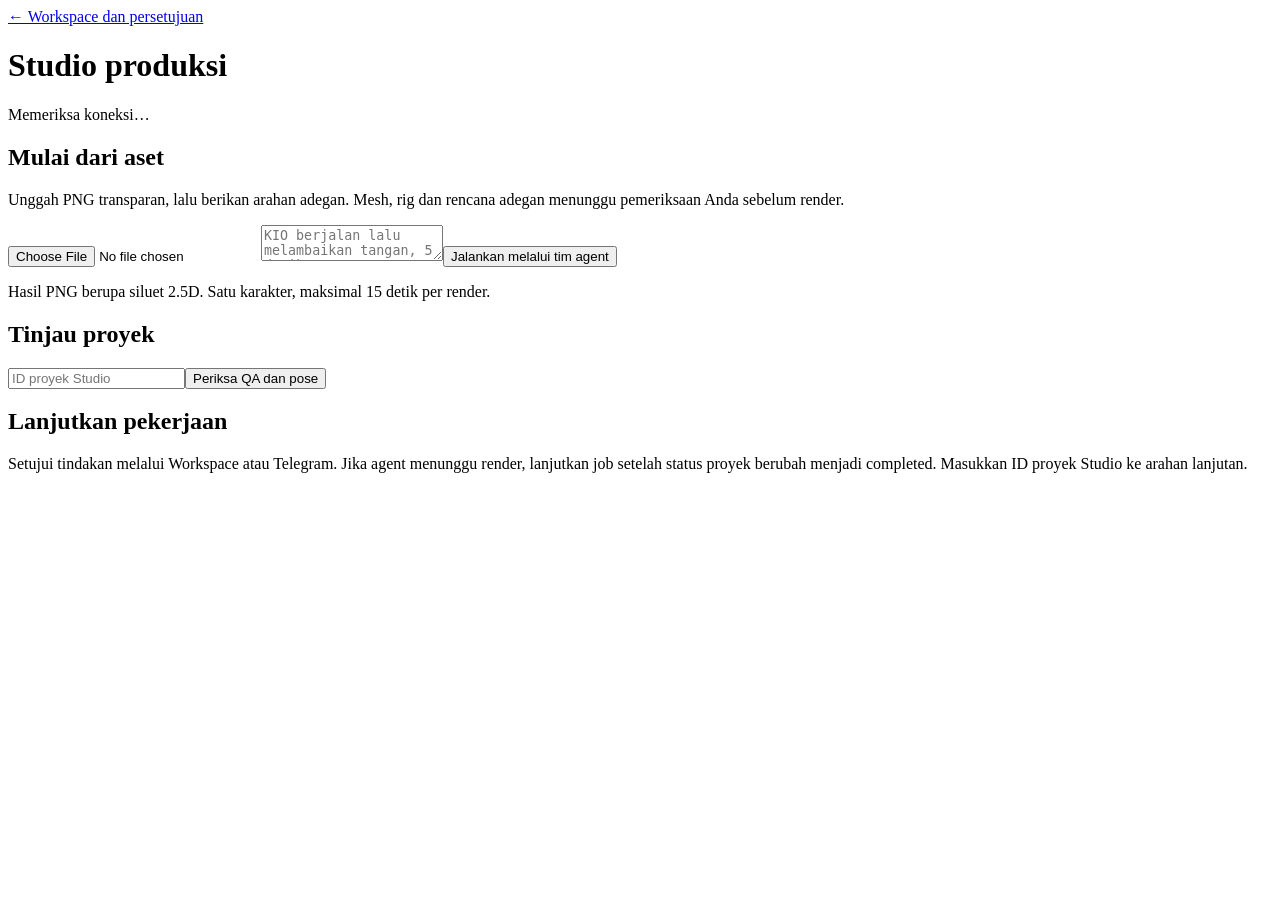
==== cloudbrowser/static/studio.html @ d12fbdb9 "feat: integrate Studio Godot with Cloudbrowser A2A and fix clean installs Preserve browser/Telegram " ====
<!doctype html>
<html lang="id"><head><meta charset="utf-8"><meta name="viewport" content="width=device-width,initial-scale=1"><title>Cloudbrowser Studio</title><link rel="stylesheet" href="/static/style.css"><script src="/static/studio.js" defer></script></head>
<body><main class="padded"><a href="/">← Workspace dan persetujuan</a><h1>Studio produksi</h1><p id="connection">Memeriksa koneksi…</p>
<section class="panel padded"><h2>Mulai dari aset</h2><p>Unggah PNG transparan, lalu berikan arahan adegan. Mesh, rig dan rencana adegan menunggu pemeriksaan Anda sebelum render.</p><form id="create"><input id="png" type="file" accept="image/png" required><textarea id="prompt" maxlength="1200" required placeholder="KIO berjalan lalu melambaikan tangan, 5 detik"></textarea><button>Jalankan melalui tim agent</button></form><p>Hasil PNG berupa siluet 2.5D. Satu karakter, maksimal 15 detik per render.</p></section>
<section class="panel padded"><h2>Tinjau proyek</h2><form id="inspect"><input id="project" aria-label="Studio project ID" placeholder="ID proyek Studio" pattern="[a-f0-9]{32}" required><button>Periksa QA dan pose</button></form><pre id="qa"></pre><div id="poses"></div><a id="manifest" hidden>Lihat manifest adegan</a><video id="video" controls hidden></video></section>
<section class="panel padded"><h2>Lanjutkan pekerjaan</h2><p>Setujui tindakan melalui Workspace atau Telegram. Jika agent menunggu render, lanjutkan job setelah status proyek berubah menjadi completed. Masukkan ID proyek Studio ke arahan lanjutan.</p><pre id="result"></pre></section></main></body></html>
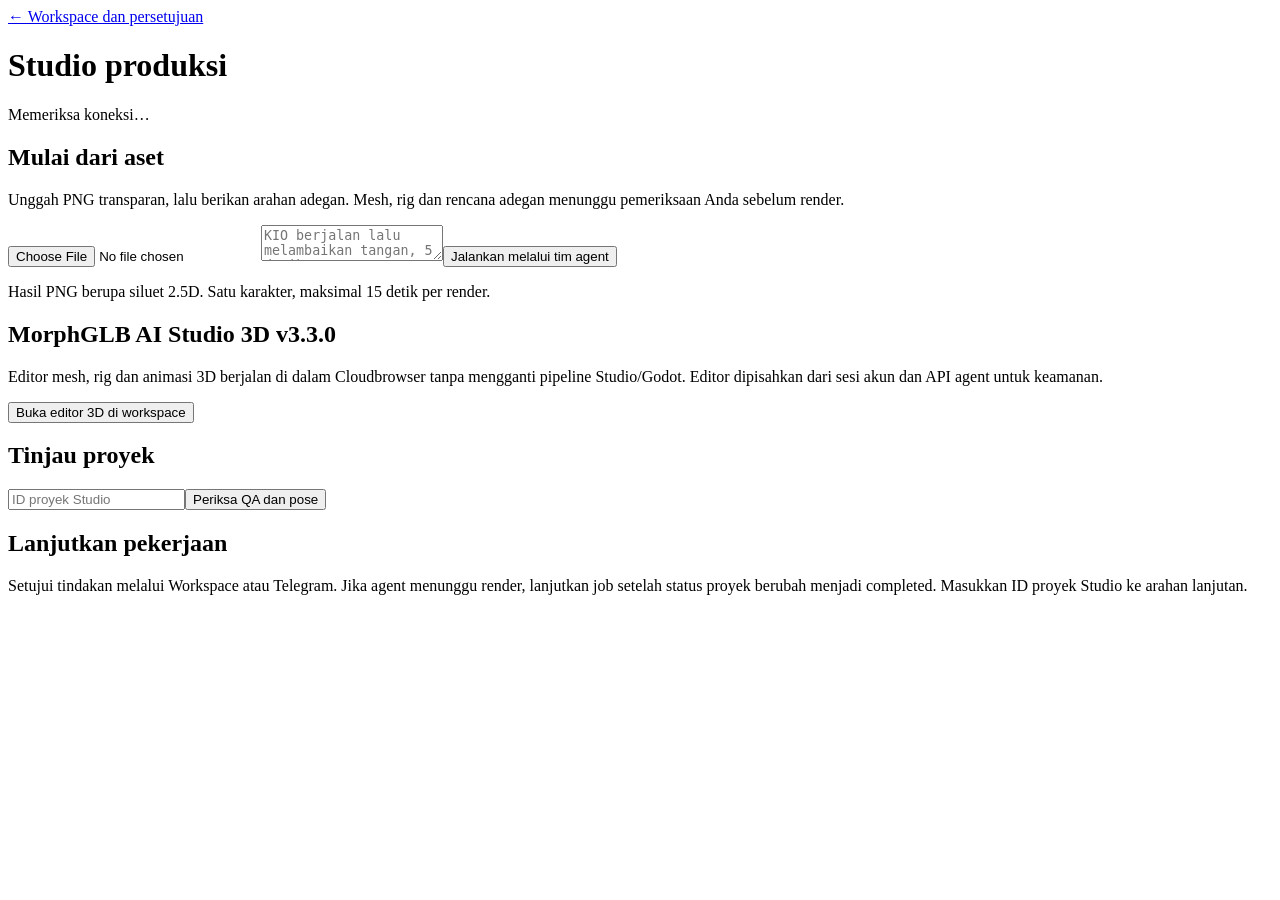
==== commit a1dc4ad6: "feat(studio): embed isolated MorphGLB editor and asset transfer controls" ====
--- a/cloudbrowser/static/studio.html
+++ b/cloudbrowser/static/studio.html
@@ -1,6 +1,24 @@
 <!doctype html>
-<html lang="id"><head><meta charset="utf-8"><meta name="viewport" content="width=device-width,initial-scale=1"><title>Cloudbrowser Studio</title><link rel="stylesheet" href="/static/style.css"><script src="/static/studio.js" defer></script></head>
+<html lang="id"><head><meta charset="utf-8"><meta name="viewport" content="width=device-width,initial-scale=1"><title>Cloudbrowser Studio</title><link rel="stylesheet" href="/static/style.css"><script src="/static/studio.js" defer></script><script src="/static/morphglb-bridge.js" defer></script></head>
 <body><main class="padded"><a href="/">← Workspace dan persetujuan</a><h1>Studio produksi</h1><p id="connection">Memeriksa koneksi…</p>
 <section class="panel padded"><h2>Mulai dari aset</h2><p>Unggah PNG transparan, lalu berikan arahan adegan. Mesh, rig dan rencana adegan menunggu pemeriksaan Anda sebelum render.</p><form id="create"><input id="png" type="file" accept="image/png" required><textarea id="prompt" maxlength="1200" required placeholder="KIO berjalan lalu melambaikan tangan, 5 detik"></textarea><button>Jalankan melalui tim agent</button></form><p>Hasil PNG berupa siluet 2.5D. Satu karakter, maksimal 15 detik per render.</p></section>
+<section class="panel padded"><h2>MorphGLB AI Studio 3D v3.3.0</h2>
+<p>Editor mesh, rig dan animasi 3D berjalan di dalam Cloudbrowser tanpa mengganti pipeline Studio/Godot. Editor dipisahkan dari sesi akun dan API agent untuk keamanan.</p>
+<button id="morphglb-open" type="button" aria-controls="morphglb-panel" aria-expanded="false">Buka editor 3D di workspace</button>
+<div id="morphglb-panel" hidden>
+  <p class="small muted">Mode lokal: export GLB/PNG/JSON melalui tombol editor; layanan AI opsional di dalam HTML belum terhubung langsung dengan API Cloudbrowser. File dapat ditransfer ke katalog di bawah.</p>
+  <iframe id="morphglb-frame" class="morphglb-frame" title="MorphGLB AI Studio — 3D editor" sandbox="allow-scripts allow-downloads" src="about:blank" referrerpolicy="no-referrer" loading="lazy"></iframe>
+  <h3>Kirim hasil editor ke Cloudbrowser</h3>
+  <p>Setelah ekspor, pilih file hasilnya. GLB didaftarkan sebagai aset, bukan otomatis di-render oleh Godot. Pipeline Studio/Godot saat ini menerima PNG.</p>
+  <form id="morphglb-transfer">
+    <label for="morphglb-file">File hasil ekspor (PNG maksimal 12 MB, GLB 50 MB, JSON 2 MB)</label>
+    <input id="morphglb-file" name="file" type="file" accept=".png,.glb,.json" required>
+    <label for="morphglb-prompt">Arahan untuk agent (bila PNG dikirim ke Studio)</label>
+    <textarea id="morphglb-prompt" maxlength="1200" placeholder="Contoh: KIO berjalan, berbalik dan melambaikan tangan selama 5 detik"></textarea>
+    <label><input id="morphglb-enqueue" type="checkbox"> Buat job A2A Studio/Godot setelah unggah PNG (butuh persetujuan pemilik)</label>
+    <button id="morphglb-upload" type="submit">Impor aset ke Cloudbrowser</button>
+  </form>
+  <p id="morphglb-transfer-result" role="status" aria-live="polite"></p>
+</div></section>
 <section class="panel padded"><h2>Tinjau proyek</h2><form id="inspect"><input id="project" aria-label="Studio project ID" placeholder="ID proyek Studio" pattern="[a-f0-9]{32}" required><button>Periksa QA dan pose</button></form><pre id="qa"></pre><div id="poses"></div><a id="manifest" hidden>Lihat manifest adegan</a><video id="video" controls hidden></video></section>
 <section class="panel padded"><h2>Lanjutkan pekerjaan</h2><p>Setujui tindakan melalui Workspace atau Telegram. Jika agent menunggu render, lanjutkan job setelah status proyek berubah menjadi completed. Masukkan ID proyek Studio ke arahan lanjutan.</p><pre id="result"></pre></section></main></body></html>
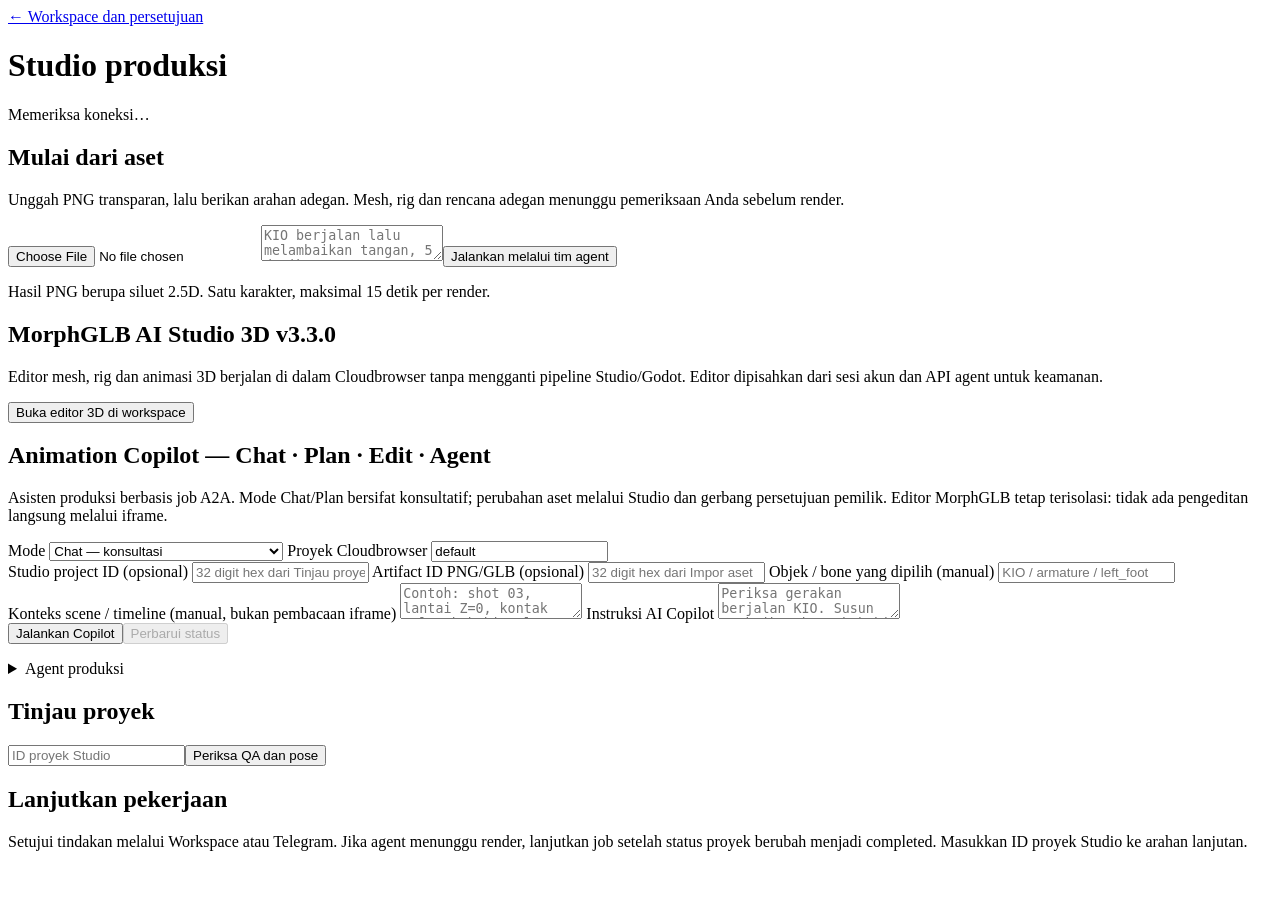
==== commit b6fe4111: "feat(studio): add Animation Copilot interface with modes, explicit scene context and approval-aware " ====
--- a/cloudbrowser/static/studio.html
+++ b/cloudbrowser/static/studio.html
@@ -1,5 +1,5 @@
 <!doctype html>
-<html lang="id"><head><meta charset="utf-8"><meta name="viewport" content="width=device-width,initial-scale=1"><title>Cloudbrowser Studio</title><link rel="stylesheet" href="/static/style.css"><script src="/static/studio.js" defer></script><script src="/static/morphglb-bridge.js" defer></script></head>
+<html lang="id"><head><meta charset="utf-8"><meta name="viewport" content="width=device-width,initial-scale=1"><title>Cloudbrowser Studio</title><link rel="stylesheet" href="/static/style.css"><link rel="stylesheet" href="/static/copilot.css"><script src="/static/studio.js" defer></script><script src="/static/morphglb-bridge.js" defer></script><script src="/static/copilot.js" defer></script></head>
 <body><main class="padded"><a href="/">← Workspace dan persetujuan</a><h1>Studio produksi</h1><p id="connection">Memeriksa koneksi…</p>
 <section class="panel padded"><h2>Mulai dari aset</h2><p>Unggah PNG transparan, lalu berikan arahan adegan. Mesh, rig dan rencana adegan menunggu pemeriksaan Anda sebelum render.</p><form id="create"><input id="png" type="file" accept="image/png" required><textarea id="prompt" maxlength="1200" required placeholder="KIO berjalan lalu melambaikan tangan, 5 detik"></textarea><button>Jalankan melalui tim agent</button></form><p>Hasil PNG berupa siluet 2.5D. Satu karakter, maksimal 15 detik per render.</p></section>
 <section class="panel padded"><h2>MorphGLB AI Studio 3D v3.3.0</h2>
@@ -9,16 +9,44 @@
   <p class="small muted">Mode lokal: export GLB/PNG/JSON melalui tombol editor; layanan AI opsional di dalam HTML belum terhubung langsung dengan API Cloudbrowser. File dapat ditransfer ke katalog di bawah.</p>
   <iframe id="morphglb-frame" class="morphglb-frame" title="MorphGLB AI Studio — 3D editor" sandbox="allow-scripts allow-downloads" src="about:blank" referrerpolicy="no-referrer" loading="lazy"></iframe>
   <h3>Kirim hasil editor ke Cloudbrowser</h3>
-  <p>Setelah ekspor, pilih file hasilnya. GLB didaftarkan sebagai aset, bukan otomatis di-render oleh Godot. Pipeline Studio/Godot saat ini menerima PNG.</p>
+  <p>Setelah ekspor, pilih file hasilnya. GLB tervalidasi dapat memasuki pipeline Studio/Godot melalui persetujuan mesh, rig dan manifest. GLB rigged harus memiliki bone yang kompatibel; kualitas visual tetap perlu pemeriksaan manusia.</p>
   <form id="morphglb-transfer">
     <label for="morphglb-file">File hasil ekspor (PNG maksimal 12 MB, GLB 50 MB, JSON 2 MB)</label>
     <input id="morphglb-file" name="file" type="file" accept=".png,.glb,.json" required>
     <label for="morphglb-prompt">Arahan untuk agent (bila PNG dikirim ke Studio)</label>
     <textarea id="morphglb-prompt" maxlength="1200" placeholder="Contoh: KIO berjalan, berbalik dan melambaikan tangan selama 5 detik"></textarea>
-    <label><input id="morphglb-enqueue" type="checkbox"> Buat job A2A Studio/Godot setelah unggah PNG (butuh persetujuan pemilik)</label>
+    <label><input id="morphglb-enqueue" type="checkbox"> Buat job A2A Studio/Godot setelah unggah PNG atau GLB (butuh persetujuan pemilik)</label>
     <button id="morphglb-upload" type="submit">Impor aset ke Cloudbrowser</button>
   </form>
   <p id="morphglb-transfer-result" role="status" aria-live="polite"></p>
 </div></section>
+<section class="panel padded copilot-shell" aria-labelledby="copilot-heading">
+<h2 id="copilot-heading">Animation Copilot — Chat · Plan · Edit · Agent</h2>
+<p class="small muted">Asisten produksi berbasis job A2A. Mode Chat/Plan bersifat konsultatif; perubahan aset melalui Studio dan gerbang persetujuan pemilik. Editor MorphGLB tetap terisolasi: tidak ada pengeditan langsung melalui iframe.</p>
+<form id="copilot-form">
+<div class="copilot-row">
+<label for="copilot-mode">Mode
+<select id="copilot-mode"><option value="chat">Chat — konsultasi</option><option value="plan">Plan — rencana produksi</option><option value="edit">Edit — perubahan Studio terdukung</option><option value="agent">Agent — workflow multi-agent</option></select></label>
+<label for="copilot-project">Proyek Cloudbrowser
+<input id="copilot-project" pattern="[a-z][a-z0-9_-]{0,39}" maxlength="40" required value="default"></label>
+</div>
+<div class="copilot-row">
+<label for="copilot-studio">Studio project ID (opsional)
+<input id="copilot-studio" pattern="[a-f0-9]{32}" maxlength="32" placeholder="32 digit hex dari Tinjau proyek"></label>
+<label for="copilot-artifact">Artifact ID PNG/GLB (opsional)
+<input id="copilot-artifact" pattern="[a-f0-9]{32}" maxlength="32" placeholder="32 digit hex dari Impor aset"></label>
+<label for="copilot-target">Objek / bone yang dipilih (manual)
+<input id="copilot-target" maxlength="70" placeholder="KIO / armature / left_foot"></label>
+</div>
+<label for="copilot-notes">Konteks scene / timeline (manual, bukan pembacaan iframe)</label>
+<textarea id="copilot-notes" maxlength="2000" rows="2" placeholder="Contoh: shot 03, lantai Z=0, kontak telapak kaki selama walk cycle 24 FPS."></textarea>
+<label for="copilot-prompt">Instruksi AI Copilot</label>
+<textarea id="copilot-prompt" maxlength="1800" minlength="3" required placeholder="Periksa gerakan berjalan KIO. Susun perbaikan kontak kaki dan root motion; jangan jalankan render sampai QA dan persetujuan."></textarea>
+<div class="copilot-actions"><button class="primary" id="copilot-run" type="submit">Jalankan Copilot</button><button id="copilot-refresh" type="button" disabled>Perbarui status</button></div>
+</form>
+<p id="copilot-status" role="status" aria-live="polite"></p>
+<details><summary>Agent produksi</summary><ul id="copilot-agents"></ul></details>
+<div id="copilot-job" hidden><strong>Job: <span id="copilot-job-id"></span></strong> <a id="copilot-workspace" href="/">Buka workspace / approval</a><pre id="copilot-output"></pre></div>
+</section>
 <section class="panel padded"><h2>Tinjau proyek</h2><form id="inspect"><input id="project" aria-label="Studio project ID" placeholder="ID proyek Studio" pattern="[a-f0-9]{32}" required><button>Periksa QA dan pose</button></form><pre id="qa"></pre><div id="poses"></div><a id="manifest" hidden>Lihat manifest adegan</a><video id="video" controls hidden></video></section>
 <section class="panel padded"><h2>Lanjutkan pekerjaan</h2><p>Setujui tindakan melalui Workspace atau Telegram. Jika agent menunggu render, lanjutkan job setelah status proyek berubah menjadi completed. Masukkan ID proyek Studio ke arahan lanjutan.</p><pre id="result"></pre></section></main></body></html>
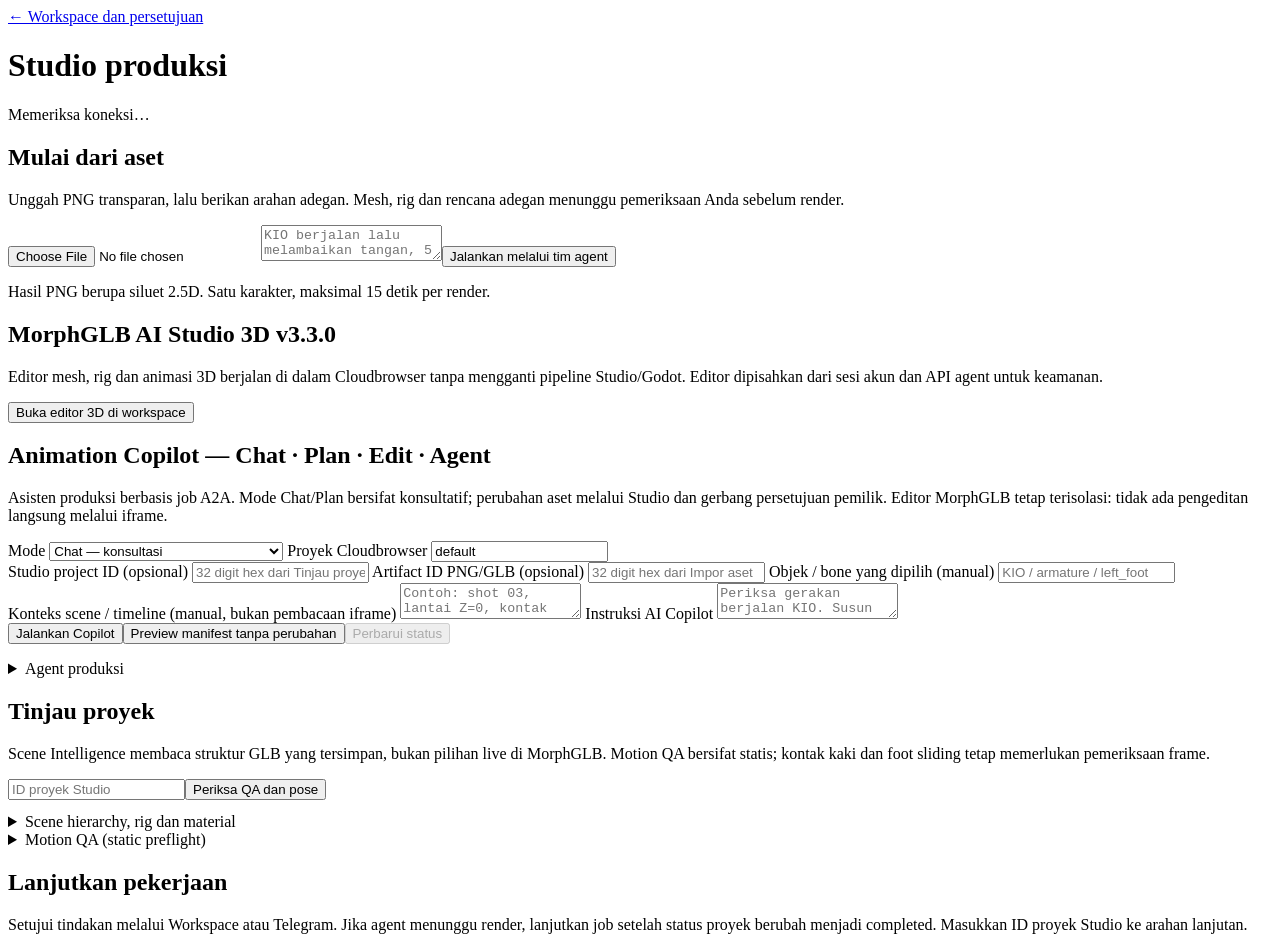
==== commit 476a0ab2: "feat(ui): render scene hierarchy, static motion QA and nonmutating manifest preview in Studio" ====
--- a/cloudbrowser/static/studio.html
+++ b/cloudbrowser/static/studio.html
@@ -42,11 +42,11 @@
 <textarea id="copilot-notes" maxlength="2000" rows="2" placeholder="Contoh: shot 03, lantai Z=0, kontak telapak kaki selama walk cycle 24 FPS."></textarea>
 <label for="copilot-prompt">Instruksi AI Copilot</label>
 <textarea id="copilot-prompt" maxlength="1800" minlength="3" required placeholder="Periksa gerakan berjalan KIO. Susun perbaikan kontak kaki dan root motion; jangan jalankan render sampai QA dan persetujuan."></textarea>
-<div class="copilot-actions"><button class="primary" id="copilot-run" type="submit">Jalankan Copilot</button><button id="copilot-refresh" type="button" disabled>Perbarui status</button></div>
+<div class="copilot-actions"><button class="primary" id="copilot-run" type="submit">Jalankan Copilot</button><button id="copilot-preview" type="button">Preview manifest tanpa perubahan</button><button id="copilot-refresh" type="button" disabled>Perbarui status</button></div><pre id="copilot-preview-output" hidden></pre>
 </form>
 <p id="copilot-status" role="status" aria-live="polite"></p>
 <details><summary>Agent produksi</summary><ul id="copilot-agents"></ul></details>
 <div id="copilot-job" hidden><strong>Job: <span id="copilot-job-id"></span></strong> <a id="copilot-workspace" href="/">Buka workspace / approval</a><pre id="copilot-output"></pre></div>
 </section>
-<section class="panel padded"><h2>Tinjau proyek</h2><form id="inspect"><input id="project" aria-label="Studio project ID" placeholder="ID proyek Studio" pattern="[a-f0-9]{32}" required><button>Periksa QA dan pose</button></form><pre id="qa"></pre><div id="poses"></div><a id="manifest" hidden>Lihat manifest adegan</a><video id="video" controls hidden></video></section>
+<section class="panel padded"><h2>Tinjau proyek</h2><p class="small muted">Scene Intelligence membaca struktur GLB yang tersimpan, bukan pilihan live di MorphGLB. Motion QA bersifat statis; kontak kaki dan foot sliding tetap memerlukan pemeriksaan frame.</p><form id="inspect"><input id="project" aria-label="Studio project ID" placeholder="ID proyek Studio" pattern="[a-f0-9]{32}" required><button>Periksa QA dan pose</button></form><pre id="qa"></pre><details><summary>Scene hierarchy, rig dan material</summary><pre id="scene-inspection"></pre></details><details><summary>Motion QA (static preflight)</summary><pre id="motion-preflight"></pre></details><div id="poses"></div><a id="manifest" hidden>Lihat manifest adegan</a><video id="video" controls hidden></video></section>
 <section class="panel padded"><h2>Lanjutkan pekerjaan</h2><p>Setujui tindakan melalui Workspace atau Telegram. Jika agent menunggu render, lanjutkan job setelah status proyek berubah menjadi completed. Masukkan ID proyek Studio ke arahan lanjutan.</p><pre id="result"></pre></section></main></body></html>
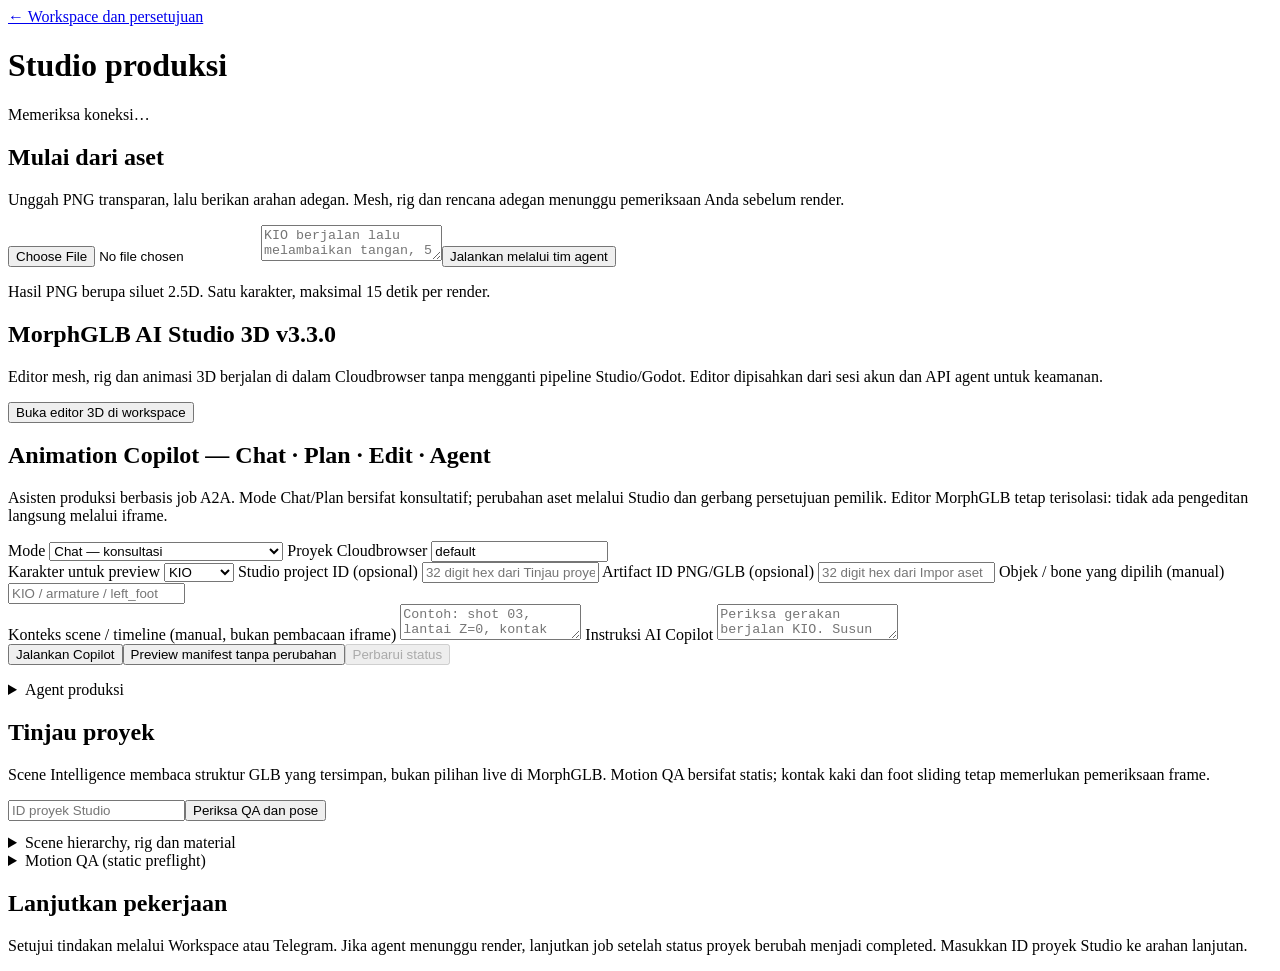
==== commit e0b1ff75: "feat(studio): select supported ARUSIA character independently of object/bone label" ====
--- a/cloudbrowser/static/studio.html
+++ b/cloudbrowser/static/studio.html
@@ -31,6 +31,8 @@
 <input id="copilot-project" pattern="[a-z][a-z0-9_-]{0,39}" maxlength="40" required value="default"></label>
 </div>
 <div class="copilot-row">
+<label for="copilot-character">Karakter untuk preview
+<select id="copilot-character"><option>KIO</option><option>LUMI</option><option>ARKA</option><option>MAYOR</option><option>RUX</option></select></label>
 <label for="copilot-studio">Studio project ID (opsional)
 <input id="copilot-studio" pattern="[a-f0-9]{32}" maxlength="32" placeholder="32 digit hex dari Tinjau proyek"></label>
 <label for="copilot-artifact">Artifact ID PNG/GLB (opsional)
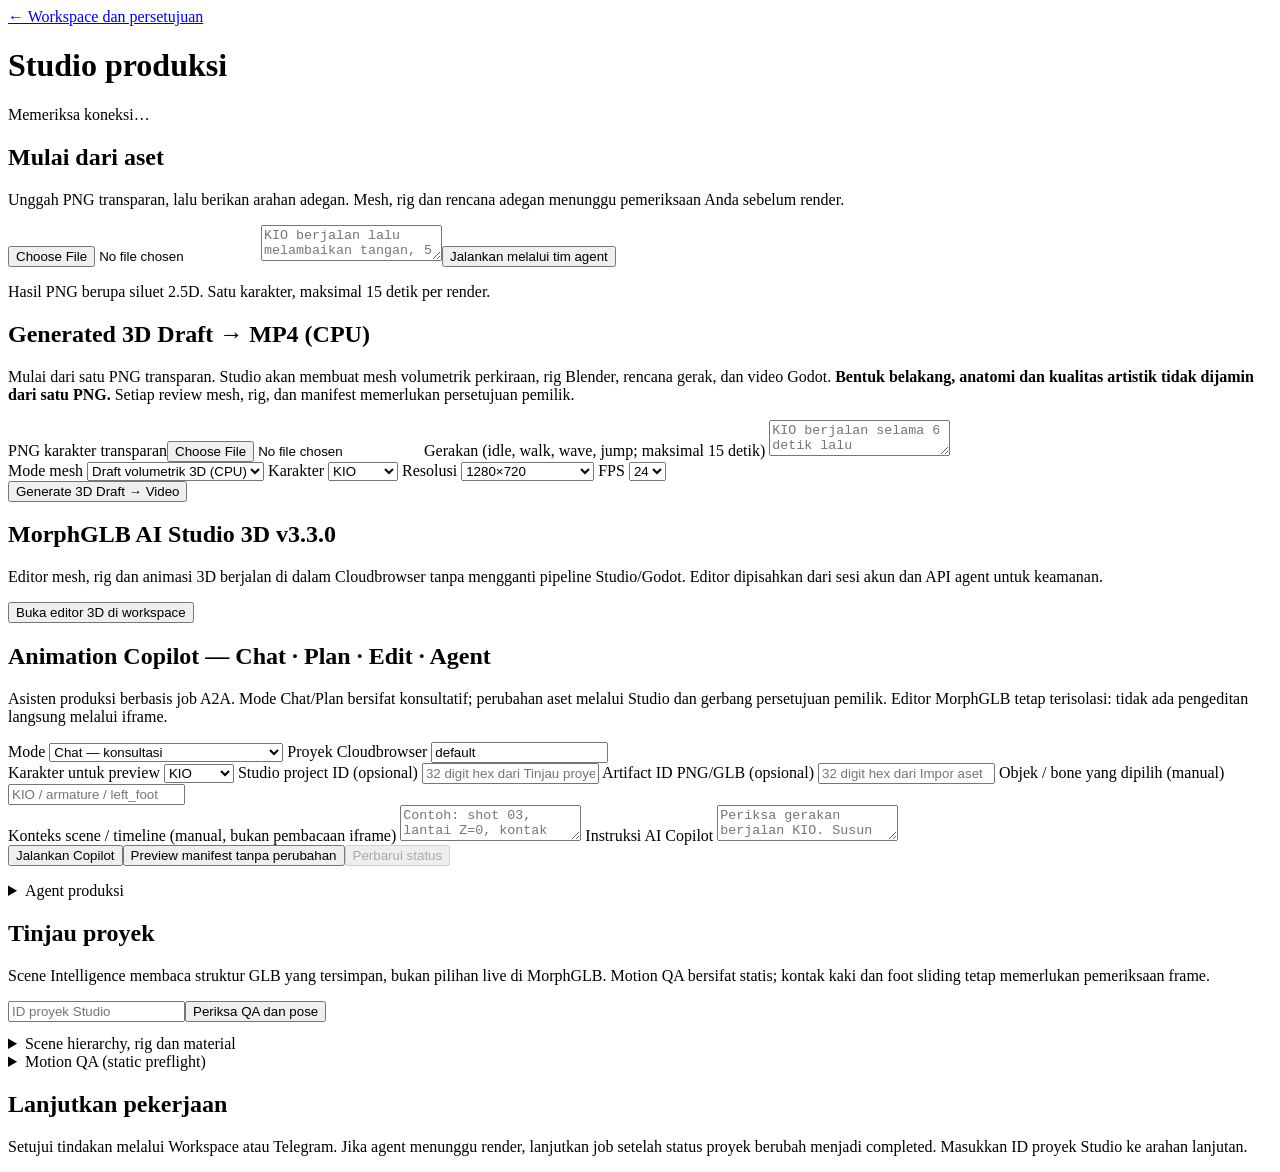
==== commit f8c0301a: "feat(editor): add direct CPU generated 3D draft to video workflow and visual approval controls" ====
--- a/cloudbrowser/static/studio.html
+++ b/cloudbrowser/static/studio.html
@@ -2,6 +2,26 @@
 <html lang="id"><head><meta charset="utf-8"><meta name="viewport" content="width=device-width,initial-scale=1"><title>Cloudbrowser Studio</title><link rel="stylesheet" href="/static/style.css"><link rel="stylesheet" href="/static/copilot.css"><script src="/static/studio.js" defer></script><script src="/static/morphglb-bridge.js" defer></script><script src="/static/copilot.js" defer></script></head>
 <body><main class="padded"><a href="/">← Workspace dan persetujuan</a><h1>Studio produksi</h1><p id="connection">Memeriksa koneksi…</p>
 <section class="panel padded"><h2>Mulai dari aset</h2><p>Unggah PNG transparan, lalu berikan arahan adegan. Mesh, rig dan rencana adegan menunggu pemeriksaan Anda sebelum render.</p><form id="create"><input id="png" type="file" accept="image/png" required><textarea id="prompt" maxlength="1200" required placeholder="KIO berjalan lalu melambaikan tangan, 5 detik"></textarea><button>Jalankan melalui tim agent</button></form><p>Hasil PNG berupa siluet 2.5D. Satu karakter, maksimal 15 detik per render.</p></section>
+<section class="panel padded">
+<h2>Generated 3D Draft → MP4 (CPU)</h2>
+<p>Mulai dari satu PNG transparan. Studio akan membuat mesh volumetrik perkiraan, rig Blender, rencana gerak, dan video Godot. <strong>Bentuk belakang, anatomi dan kualitas artistik tidak dijamin dari satu PNG.</strong> Setiap review mesh, rig, dan manifest memerlukan persetujuan pemilik.</p>
+<form id="generated-create">
+<label for="generated-png">PNG karakter transparan</label><input id="generated-png" type="file" accept="image/png" required>
+<label for="generated-prompt">Gerakan (idle, walk, wave, jump; maksimal 15 detik)</label>
+<textarea id="generated-prompt" maxlength="1200" minlength="3" required placeholder="KIO berjalan selama 6 detik lalu melambaikan tangan"></textarea>
+<div class="copilot-row">
+<label for="generated-mode">Mode mesh
+<select id="generated-mode"><option value="volumetric_draft_3d">Draft volumetrik 3D (CPU)</option><option value="silhouette_2_5d">Siluet 2.5D (CPU)</option></select></label>
+<label for="generated-character">Karakter
+<select id="generated-character"><option>KIO</option><option>LUMI</option><option>ARKA</option><option>MAYOR</option><option>RUX</option></select></label>
+<label for="generated-resolution">Resolusi
+<select id="generated-resolution"><option value="640x360">640×360 (preview)</option><option value="1280x720" selected>1280×720</option><option value="1920x1080">1920×1080</option></select></label>
+<label for="generated-fps">FPS
+<select id="generated-fps"><option value="24" selected>24</option><option value="30">30</option><option value="60">60</option></select></label>
+</div>
+<button type="submit" class="primary">Generate 3D Draft → Video</button>
+</form><p id="generated-status" role="status" aria-live="polite"></p>
+</section>
 <section class="panel padded"><h2>MorphGLB AI Studio 3D v3.3.0</h2>
 <p>Editor mesh, rig dan animasi 3D berjalan di dalam Cloudbrowser tanpa mengganti pipeline Studio/Godot. Editor dipisahkan dari sesi akun dan API agent untuk keamanan.</p>
 <button id="morphglb-open" type="button" aria-controls="morphglb-panel" aria-expanded="false">Buka editor 3D di workspace</button>
@@ -50,5 +70,5 @@
 <details><summary>Agent produksi</summary><ul id="copilot-agents"></ul></details>
 <div id="copilot-job" hidden><strong>Job: <span id="copilot-job-id"></span></strong> <a id="copilot-workspace" href="/">Buka workspace / approval</a><pre id="copilot-output"></pre></div>
 </section>
-<section class="panel padded"><h2>Tinjau proyek</h2><p class="small muted">Scene Intelligence membaca struktur GLB yang tersimpan, bukan pilihan live di MorphGLB. Motion QA bersifat statis; kontak kaki dan foot sliding tetap memerlukan pemeriksaan frame.</p><form id="inspect"><input id="project" aria-label="Studio project ID" placeholder="ID proyek Studio" pattern="[a-f0-9]{32}" required><button>Periksa QA dan pose</button></form><pre id="qa"></pre><details><summary>Scene hierarchy, rig dan material</summary><pre id="scene-inspection"></pre></details><details><summary>Motion QA (static preflight)</summary><pre id="motion-preflight"></pre></details><div id="poses"></div><a id="manifest" hidden>Lihat manifest adegan</a><video id="video" controls hidden></video></section>
+<section class="panel padded"><h2>Tinjau proyek</h2><p class="small muted">Scene Intelligence membaca struktur GLB yang tersimpan, bukan pilihan live di MorphGLB. Motion QA bersifat statis; kontak kaki dan foot sliding tetap memerlukan pemeriksaan frame.</p><form id="inspect"><input id="project" aria-label="Studio project ID" placeholder="ID proyek Studio" pattern="[a-f0-9]{32}" required><button>Periksa QA dan pose</button></form><pre id="qa"></pre><details><summary>Scene hierarchy, rig dan material</summary><pre id="scene-inspection"></pre></details><details><summary>Motion QA (static preflight)</summary><pre id="motion-preflight"></pre></details><div id="poses"></div><p id="generated-approval" hidden><strong>Periksa aset / QA di atas sebelum menyetujui.</strong> <a id="generated-mesh" hidden>Unduh GLB untuk inspeksi 3D</a> <button id="generated-approve" type="button"></button></p><a id="manifest" hidden>Lihat manifest adegan</a><video id="video" controls hidden></video></section>
 <section class="panel padded"><h2>Lanjutkan pekerjaan</h2><p>Setujui tindakan melalui Workspace atau Telegram. Jika agent menunggu render, lanjutkan job setelah status proyek berubah menjadi completed. Masukkan ID proyek Studio ke arahan lanjutan.</p><pre id="result"></pre></section></main></body></html>
